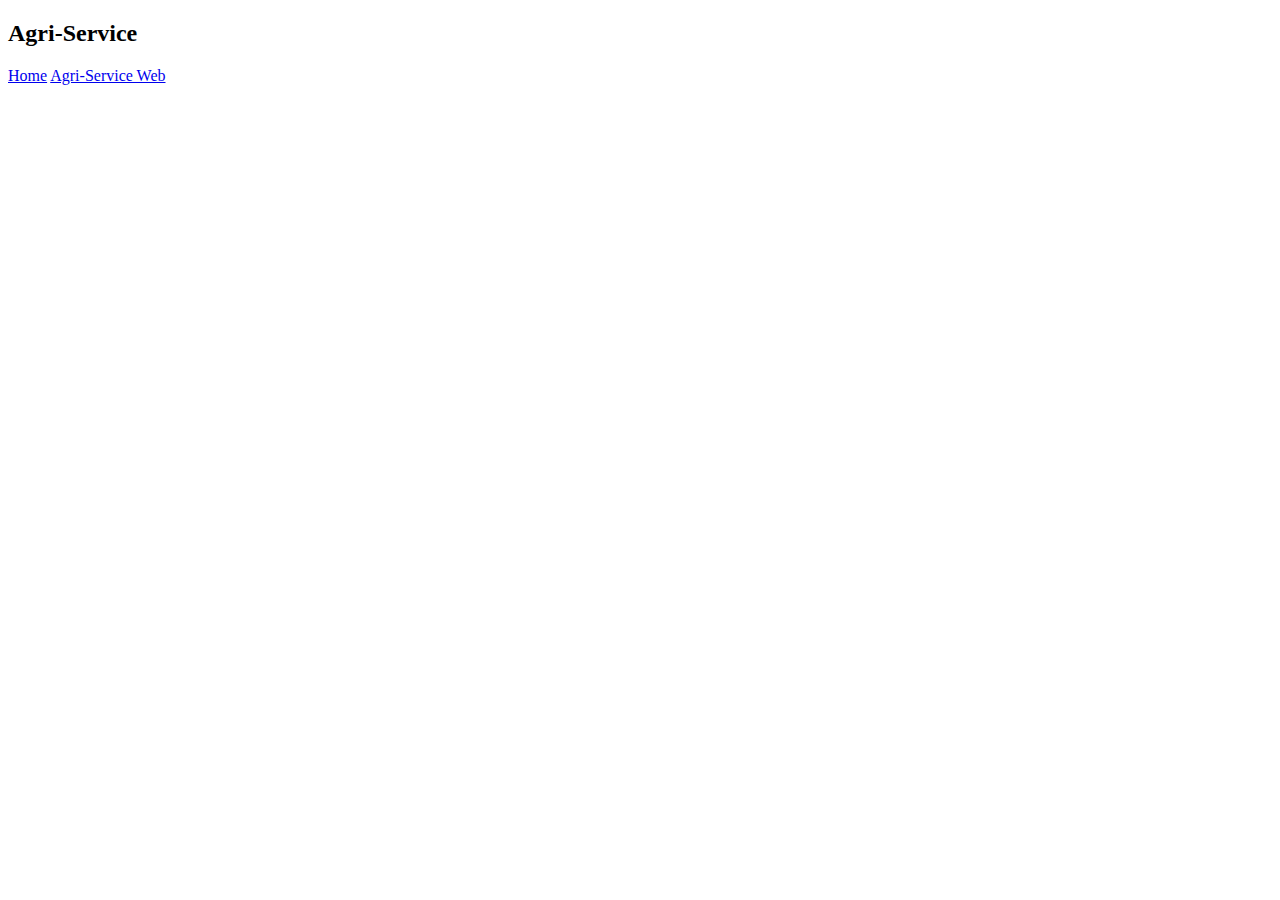
==== website/about.html @ 3cd6e3e3 "added basic page outline" ====
<!DOCTYPE html>
<html lang="en">
<head>
    <meta charset="UTF-8">
    <meta http-equiv="X-UA-Compatible" content="IE=edge">
    <meta name="viewport" content="width=device-width, initial-scale=1.0">
    <title>About Us</title>
</head>
<body>
    <header>
        <nav>
            <div id="nav-left" class="navbar">
                <h2>Agri-Service</h2>
            </div>
            <div id="nav-right" class="navbar">
                <a href="home.html" class="navlinks">Home</a>
                <a href="agri-service.html" class="navlinks">Agri-Service Web</a>
            </div>
        </nav>
    </header>
    
</body>
</html>
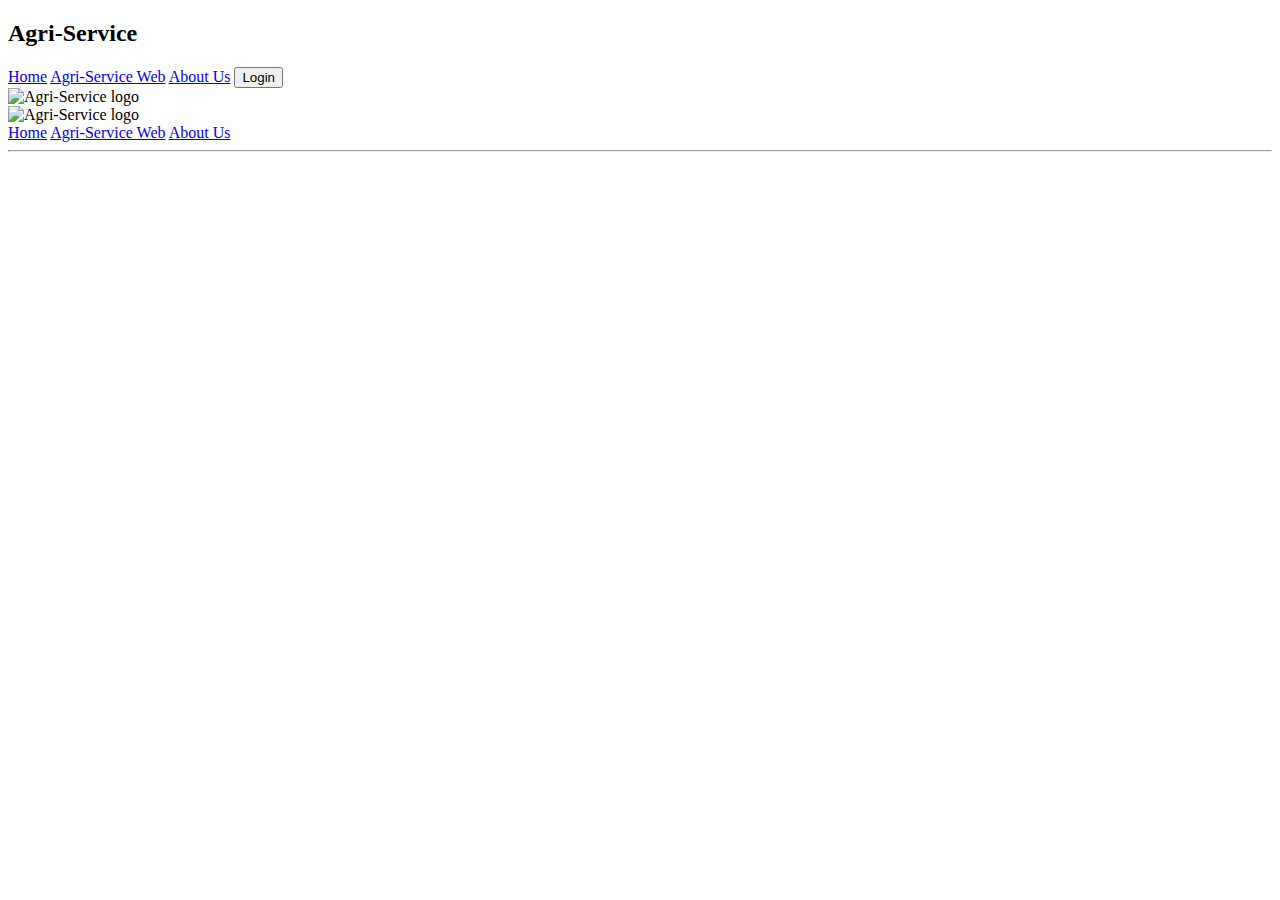
==== commit 523b815f: "updated basic page outline" ====
--- a/website/about.html
+++ b/website/about.html
@@ -13,11 +13,52 @@
                 <h2>Agri-Service</h2>
             </div>
             <div id="nav-right" class="navbar">
-                <a href="home.html" class="navlinks">Home</a>
-                <a href="agri-service.html" class="navlinks">Agri-Service Web</a>
+                <a href="home.html" class="navlinks header">Home</a>
+                <a href="agri-service.html" class="navlinks header">Agri-Service Web</a>
+                <a href="about.html" class="navlinks header">About Us</a>
+
+                <!-- login button -->
+                <button>Login</button>
             </div>
         </nav>
+
+        <div>
+            <!-- logo -->
+            <img src="" alt="Agri-Service logo">
+            <!-- mission statement -->
+        </div>
     </header>
-    
+
+    <article>
+
+    </article>
+
+    <footer>
+        <nav>
+            <section>
+                <div>
+                    <!-- logo -->
+                    <img src="" alt="Agri-Service logo">
+                    
+                    <!-- mission statement -->
+                    <!-- tagline -->
+                    
+                </div>
+                <div>
+                    <a href="home.html" class="navlinks header">Home</a>
+                    <a href="agri-service.html" class="navlinks header">Agri-Service Web</a>
+                    <a href="about.html" class="navlinks header">About Us</a>
+                </div>
+                <div>
+                    <!-- contact info -->
+                </div>
+                
+            </section>
+            <hr>
+            <section>
+                <!-- legal things -->
+            </section>
+        </nav>
+    </footer>
 </body>
 </html>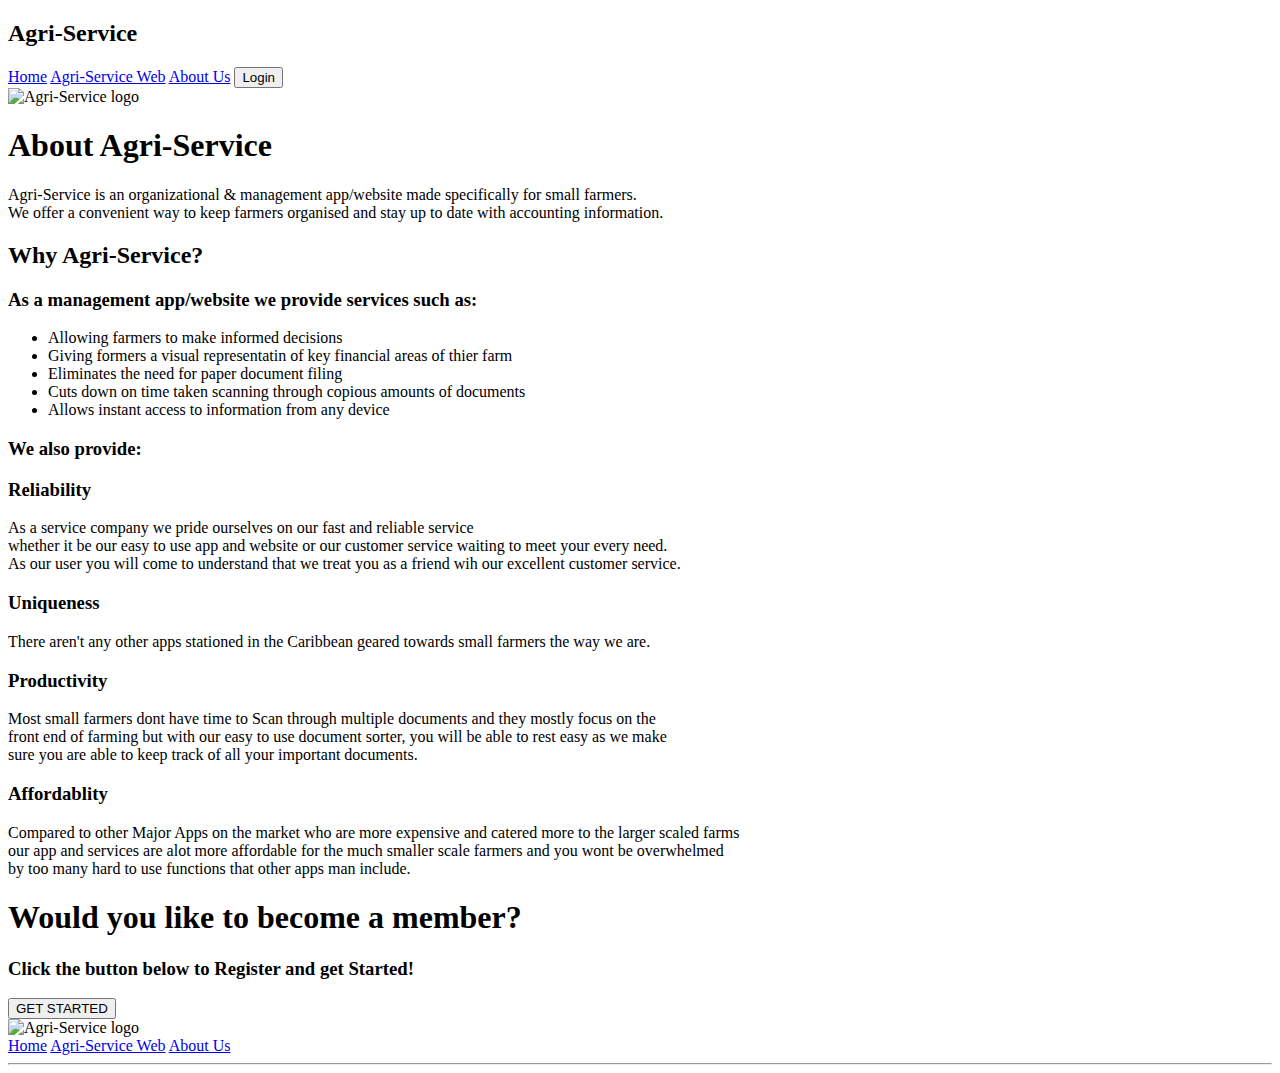
==== commit 4ec9c9b5: "finished agri-service page, starting about page" ====
--- a/website/about.html
+++ b/website/about.html
@@ -30,6 +30,45 @@
     </header>
 
     <article>
+<h1>About Agri-Service</h1>
+
+    <p>Agri-Service is an organizational & management app/website made specifically for small farmers.<br>
+    We offer a convenient way to keep farmers organised and stay up to date with accounting information.</p>
+
+<h2>Why Agri-Service?</h2>
+
+<h3>As a management app/website we provide services such as:</h3>
+<ul>
+    <li>Allowing farmers to make informed decisions</li>
+    <li>Giving formers a visual representatin of key financial areas of thier farm</li>
+    <li>Eliminates the need for paper document filing</li>
+    <li>Cuts down on time taken scanning through copious amounts of documents</li>
+    <li>Allows instant access to information from any device</li>
+</ul>
+<h3>We also provide:</h3>
+
+<h3>Reliability</h3>
+<p>As a service company we pride ourselves on our fast and reliable service<br>
+whether it be our easy to use app and website or our customer service waiting to meet your every need.<br>
+As our user you will come to understand that we treat you as a friend wih our excellent customer service.</p>
+
+<h3>Uniqueness</h3>
+<p>There aren't any other apps stationed in the Caribbean geared towards small farmers the way we are.</p>
+
+<h3>Productivity</h3>
+<p>Most small farmers dont have time to Scan through multiple documents and they mostly focus on the<br> front end of farming
+but with our easy to use document sorter, you will be able to rest easy as we make<br> sure you are able to keep track of all your important documents.</p>
+
+<h3>Affordablity</h3>
+<p>Compared to other Major Apps on the market who are more expensive and catered more to the larger scaled farms<br>
+our app and services are alot more affordable for the much smaller scale farmers and you wont be overwhelmed<br> 
+by too many hard to use functions that other apps man include.</p>
+
+<!--this is optional if u want to keep this in or not-->
+<h1>Would you like to become a member?</h1>
+<h3>Click the button below to Register and get Started!</h3>
+<!--the button will carry you to a register form but i dont think it need to be functional-->
+<button>GET STARTED</button>
 
     </article>
 
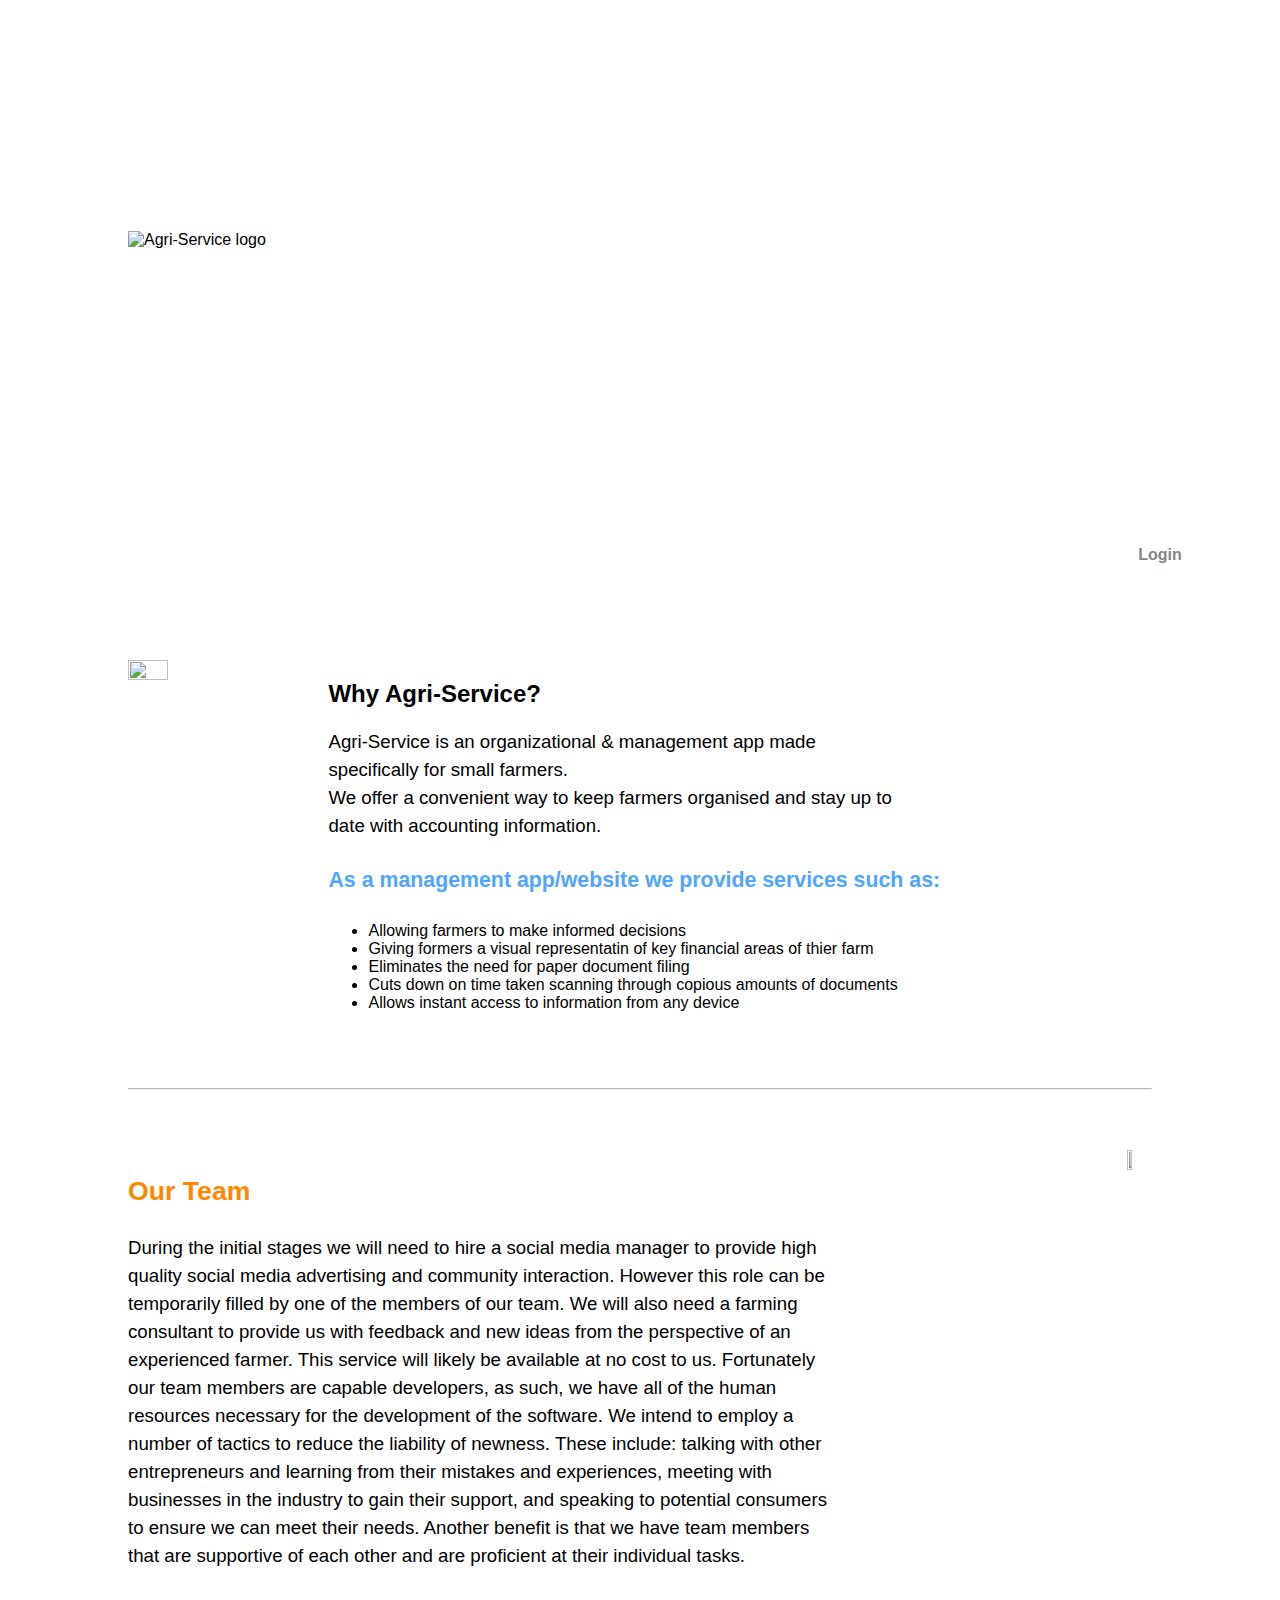
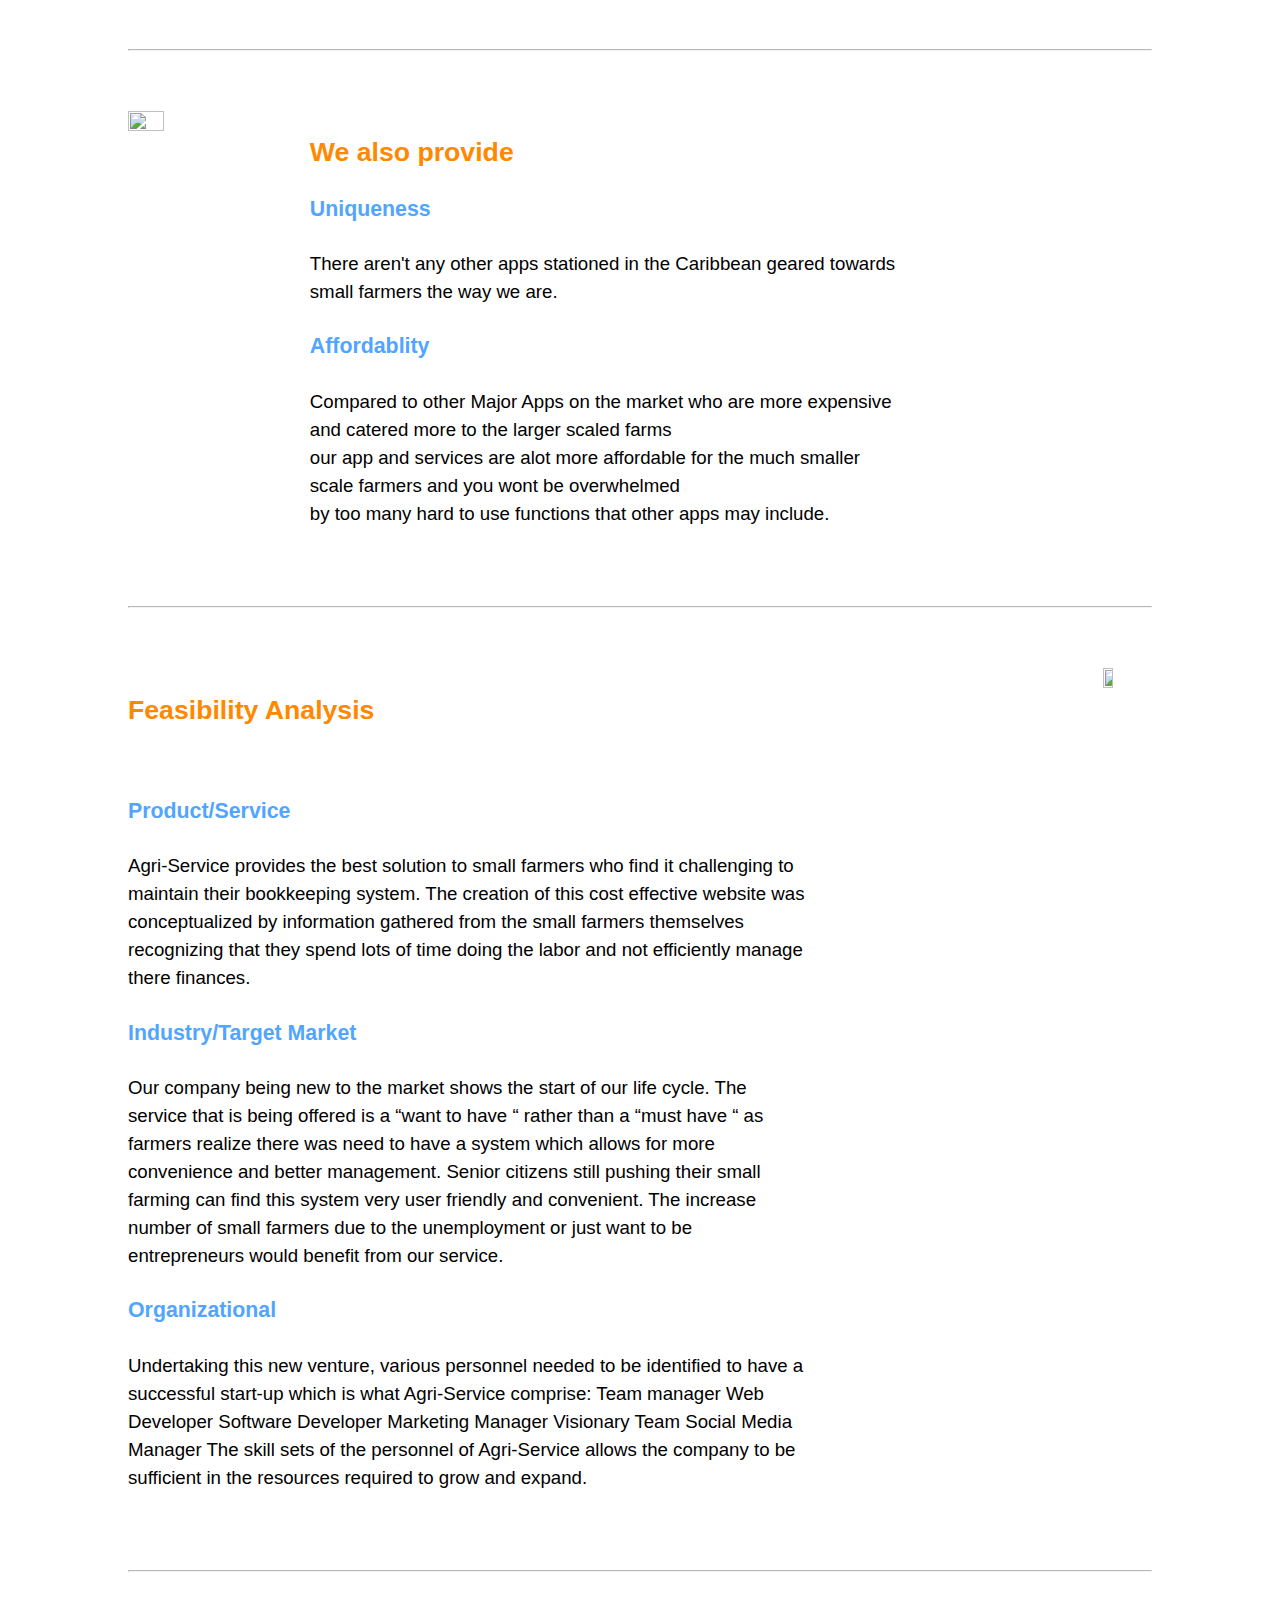
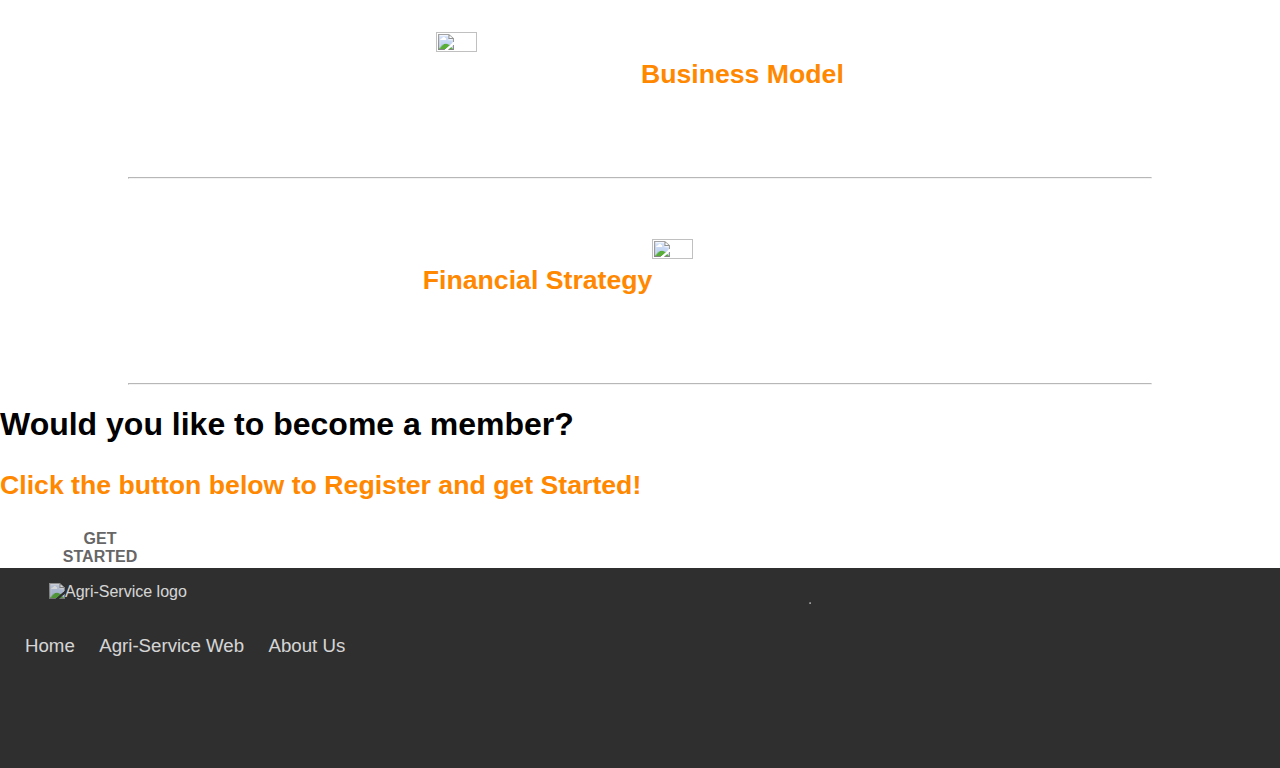
==== commit 9e7de699: "big updates to about page" ====
--- a/website/about.html
+++ b/website/about.html
@@ -4,65 +4,145 @@
     <meta charset="UTF-8">
     <meta http-equiv="X-UA-Compatible" content="IE=edge">
     <meta name="viewport" content="width=device-width, initial-scale=1.0">
+    <link rel="stylesheet" href="css/about.css">
     <title>About Us</title>
 </head>
+
 <body>
-    <header>
+    <header style='background-image: url("assets/farmland.jpg")'>
+        <div id="header">
+            <!-- logo -->
+            <img class="logo" src="assets/logo.png" alt="Agri-Service logo">
+            <!-- mission statement -->
+            <p id="mission">Empowering small farmers with easy to use<br> farm management software</p>
+        </div>
+        
         <nav>
             <div id="nav-left" class="navbar">
-                <h2>Agri-Service</h2>
-            </div>
-            <div id="nav-right" class="navbar">
                 <a href="home.html" class="navlinks header">Home</a>
                 <a href="agri-service.html" class="navlinks header">Agri-Service Web</a>
                 <a href="about.html" class="navlinks header">About Us</a>
-
+    
+            </div>
+            <div id="nav-right" class="navbar">
+                
                 <!-- login button -->
                 <button>Login</button>
             </div>
         </nav>
-
-        <div>
-            <!-- logo -->
-            <img src="" alt="Agri-Service logo">
-            <!-- mission statement -->
-        </div>
     </header>
 
     <article>
-<h1>About Agri-Service</h1>
+        <section id="intro" class="topic">
+            <img src="assets/logo.png" alt="">
+            <div class="topic">
+                <h2>Why Agri-Service?</h2>
 
-    <p>Agri-Service is an organizational & management app/website made specifically for small farmers.<br>
-    We offer a convenient way to keep farmers organised and stay up to date with accounting information.</p>
+                <p>
+                    Agri-Service is an organizational & management app made specifically for small farmers.<br>
+                    We offer a convenient way to keep farmers organised and stay up to date with accounting information.
+                </p>
+                    
+                <h4>As a management app/website we provide services such as:</h4>
+                <ul>
+                    <li>Allowing farmers to make informed decisions</li>
+                    <li>Giving formers a visual representatin of key financial areas of thier farm</li>
+                    <li>Eliminates the need for paper document filing</li>
+                    <li>Cuts down on time taken scanning through copious amounts of documents</li>
+                    <li>Allows instant access to information from any device</li>
+                </ul>
+            </div>
+        </section>
+        <hr>
+        <section id="team" class="topic">
+            <div class="topic">
+                <h3>Our Team</h3>
+                <p>
+                    During the initial stages we will need to hire a social media manager to provide high quality social media
+                    advertising and community interaction. However this role can be temporarily filled by one of the members of
+                    our team. We will also need a farming consultant to provide us with feedback and new ideas from the 
+                    perspective of an experienced farmer. This service will likely be available at no cost to us. Fortunately 
+                    our team members are capable developers, as such, we have all of the human resources necessary for the 
+                    development of the software.
+                    We intend to employ a number of tactics to reduce the liability of newness. These include: talking with other 
+                    entrepreneurs and learning from their mistakes and experiences, meeting with businesses in the industry to 
+                    gain their support, and speaking to potential consumers to ensure we can meet their needs. Another benefit 
+                    is that we have team members that are supportive of each other and are proficient at their individual tasks.
+                </p>
+            </div>
+            <img src="assets/logo.png" alt="">
+        </section>
+        <hr>
+        <section id="team" class="topic">
+            <img src="assets/logo.png" alt="">
+            <div class="topic">
+                <h3>We also provide</h3>
+                
+                <h4>Uniqueness</h4>
+                <p>There aren't any other apps stationed in the Caribbean geared towards small farmers the way we are.</p>
+                
+                <h4>Affordablity</h4>
+                <p>Compared to other Major Apps on the market who are more expensive and catered more to the larger scaled farms<br>
+                    our app and services are alot more affordable for the much smaller scale farmers and you wont be overwhelmed<br> 
+                    by too many hard to use functions that other apps may include.</p>
+                </div>
+        </section>
+        <hr>
+        <section id="feasibility" class="topic">
+            <div class="topic">
+                <h3>Feasibility Analysis</h3>
+                <br>
 
-<h2>Why Agri-Service?</h2>
-
-<h3>As a management app/website we provide services such as:</h3>
-<ul>
-    <li>Allowing farmers to make informed decisions</li>
-    <li>Giving formers a visual representatin of key financial areas of thier farm</li>
-    <li>Eliminates the need for paper document filing</li>
-    <li>Cuts down on time taken scanning through copious amounts of documents</li>
-    <li>Allows instant access to information from any device</li>
-</ul>
-<h3>We also provide:</h3>
-
-<h3>Reliability</h3>
-<p>As a service company we pride ourselves on our fast and reliable service<br>
-whether it be our easy to use app and website or our customer service waiting to meet your every need.<br>
-As our user you will come to understand that we treat you as a friend wih our excellent customer service.</p>
-
-<h3>Uniqueness</h3>
-<p>There aren't any other apps stationed in the Caribbean geared towards small farmers the way we are.</p>
-
-<h3>Productivity</h3>
-<p>Most small farmers dont have time to Scan through multiple documents and they mostly focus on the<br> front end of farming
-but with our easy to use document sorter, you will be able to rest easy as we make<br> sure you are able to keep track of all your important documents.</p>
-
-<h3>Affordablity</h3>
-<p>Compared to other Major Apps on the market who are more expensive and catered more to the larger scaled farms<br>
-our app and services are alot more affordable for the much smaller scale farmers and you wont be overwhelmed<br> 
-by too many hard to use functions that other apps man include.</p>
+                <h4>Product/Service</h4>
+                <p>
+                    Agri-Service provides the best solution to small farmers who find it challenging to maintain their bookkeeping 
+                    system. The creation of this cost effective website was conceptualized by information gathered from the small 
+                    farmers themselves recognizing that they spend lots of time doing the labor and not efficiently manage there 
+                    finances. 
+                </p>
+                <h4>Industry/Target Market</h4>
+                </p>
+                <p>
+                    Our company being new to the market shows the start of our life cycle. The service that is being offered is a 
+                    “want to have “ rather than a “must have “ as farmers realize there was need to have a system which allows for 
+                    more convenience and better management. Senior citizens still pushing their small farming can find this system 
+                    very user friendly and convenient.  The increase number of small farmers due to the unemployment or just want 
+                    to be entrepreneurs would benefit from our service. 
+                </p>
+                <h4>Organizational</h4>
+                <p>
+                    Undertaking this new venture, various personnel needed to be identified to have a successful start-up which 
+                    is what Agri-Service comprise:
+                    Team manager
+                    Web Developer
+                    Software Developer
+                    Marketing Manager  
+                    Visionary Team
+                    Social Media Manager
+                    The skill sets of the personnel of Agri-Service allows the company to be sufficient in the resources required 
+                    to grow and expand. 
+                </p>
+            </div>
+            <img src="assets/logo.png" alt="">
+        </section>
+        <hr>
+        <section id="businessmodel" class="topic">
+            <img src="assets/logo.png" alt="">
+            <div class="topic">
+                <h3>Business Model</h3>
+                <p></p>
+            </div>
+        </section>
+        <hr>
+        <section id="Financial Strategy" class="topic">
+            <div class="topic">
+                <h3>Financial Strategy</h3>
+                <p></p>
+            </div>
+            <img src="assets/logo.png" alt="">
+        </section>
+        <hr>
+        
 
 <!--this is optional if u want to keep this in or not-->
 <h1>Would you like to become a member?</h1>
@@ -77,7 +157,7 @@
             <section>
                 <div>
                     <!-- logo -->
-                    <img src="" alt="Agri-Service logo">
+                    <img class="logo" src="assets/logo.png" alt="Agri-Service logo">
                     
                     <!-- mission statement -->
                     <!-- tagline -->
--- a/website/css/about.css
+++ b/website/css/about.css
@@ -0,0 +1,117 @@
+body {
+    margin: 0;
+    margin-top: 0;
+    font-family: Verdana, Geneva, Tahoma, sans-serif;
+}
+
+footer, nav, section.topic, #header {
+    position: relative;
+    display: flex;
+    flex-direction: row;
+    justify-content: center;
+    width: 100%;
+}
+
+header {
+    height: 600px;
+    background-repeat: no-repeat;
+    background-attachment: fixed;
+    background-size: cover;
+    flex-direction: column;
+}
+
+footer {
+    background-color: #2f2f2f;
+    height: 200px;
+}
+
+hr {
+    margin: 20px;
+    margin-left: 10%;
+    margin-right: 10%;
+    background-color: #a7a7a7;
+    opacity: 0.7;
+}
+
+nav {
+    float: inline-end;
+    align-items: center;
+    justify-content: space-between;
+    height: 20%;
+    opacity: 0.8;
+    color: #ffffff;
+    margin: 15px;
+}
+
+section.topic {
+    width: 80%;
+    margin: 60px;
+    margin-left: 10%;
+    margin-right: 10%;
+    justify-content: center;
+}
+
+h3 {
+    color: #ff8800;
+    font-size: 20pt;
+}
+h4 {
+    color: #51a5ff;
+    font-size: 16pt;
+}
+p {
+    font-size: 14pt;
+    max-width: 70%;
+    line-height: 1.5;
+}
+
+img {
+    width: 20%;
+    height: fit-content;
+}
+
+button {
+    height: 40px;
+    width: 100px;
+    margin-left: 50px;
+    margin-right: 55px;
+    background-color: #ffffff;
+    border-radius: 9px;
+    color: #676666;
+    font-size: 12pt;
+    border: none;
+    font-weight: bold;
+}
+
+.logo {
+    width: 25%;
+    margin: 10%;
+}
+
+.navlinks {
+    color: inherit;
+    margin: 10px;
+    font-size: 14pt;
+    text-decoration: none;
+}
+
+#header {
+    height: 80%;
+    align-items: center;
+    justify-content: left;
+}
+
+#nav-right {
+    text-align: right;
+}
+
+#mission {
+    font-size: 20pt;
+    color: #ffffff;
+}
+
+
+
+
+
+
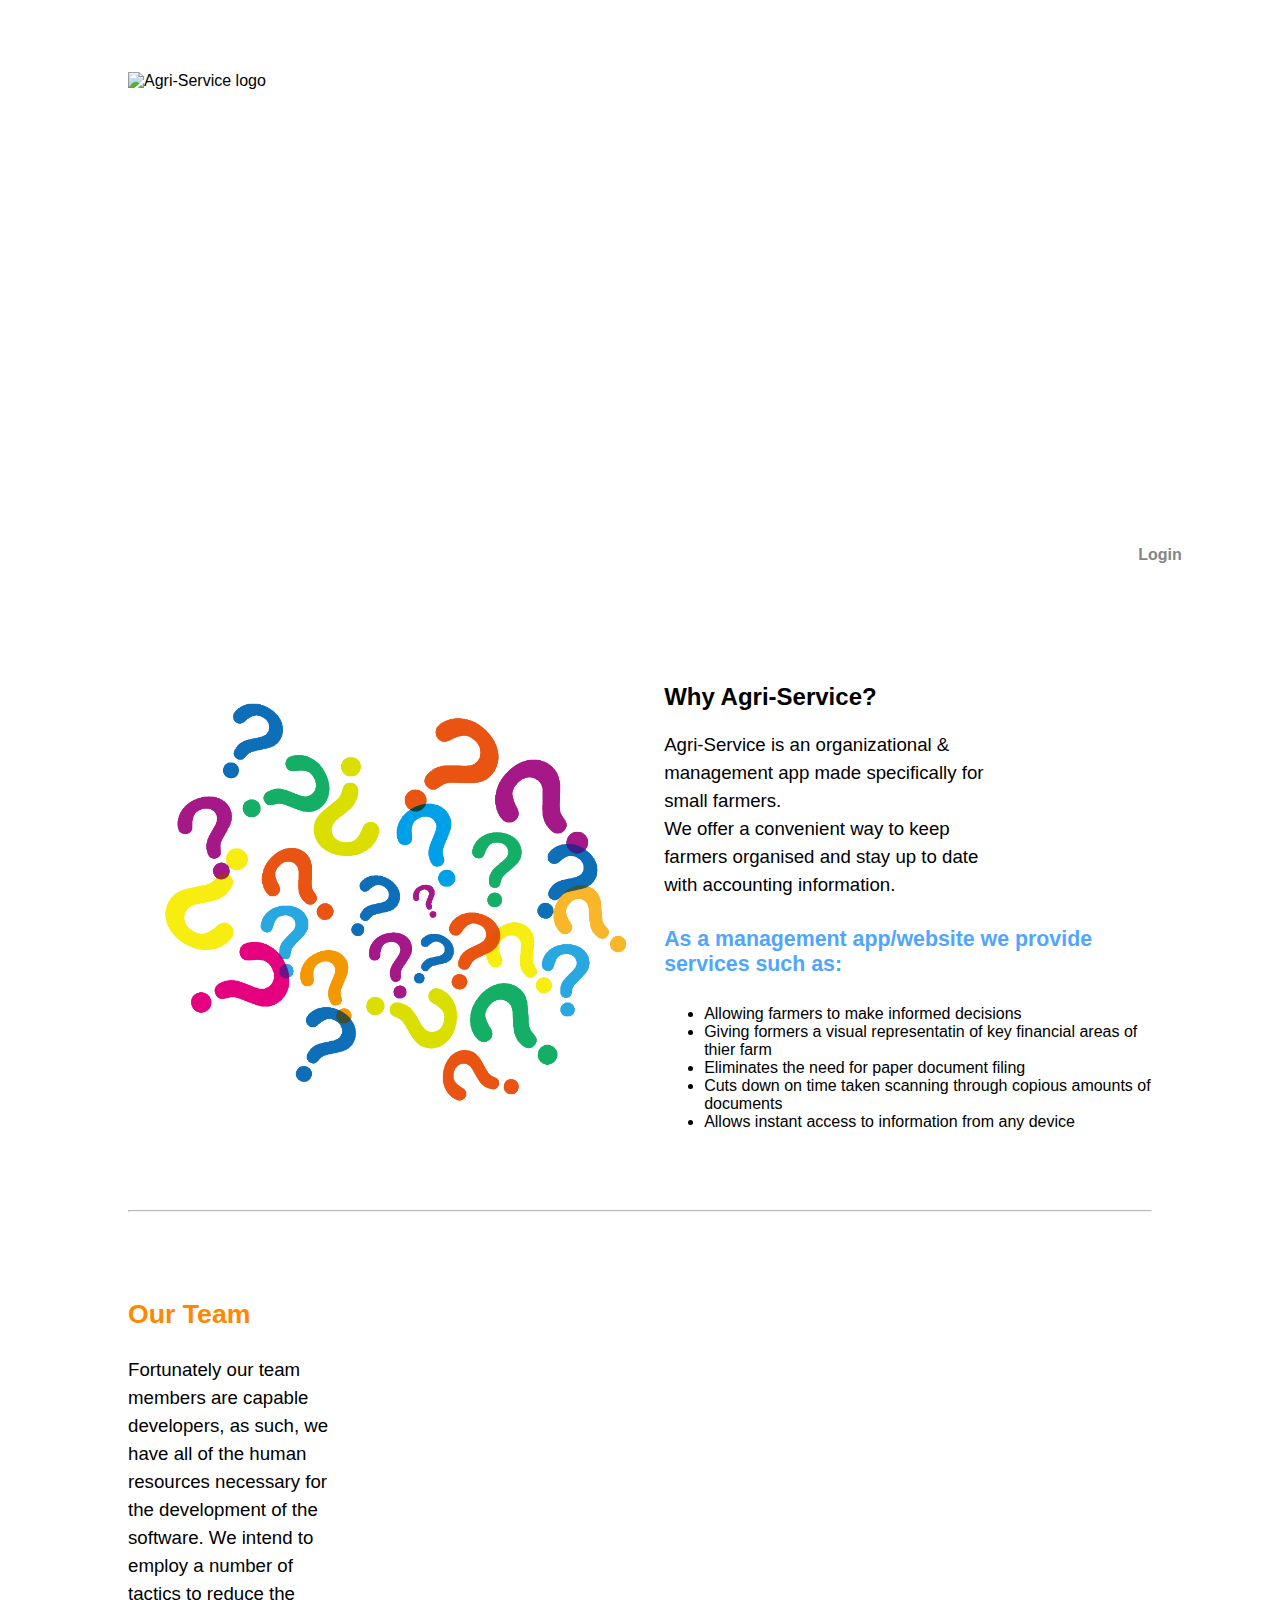
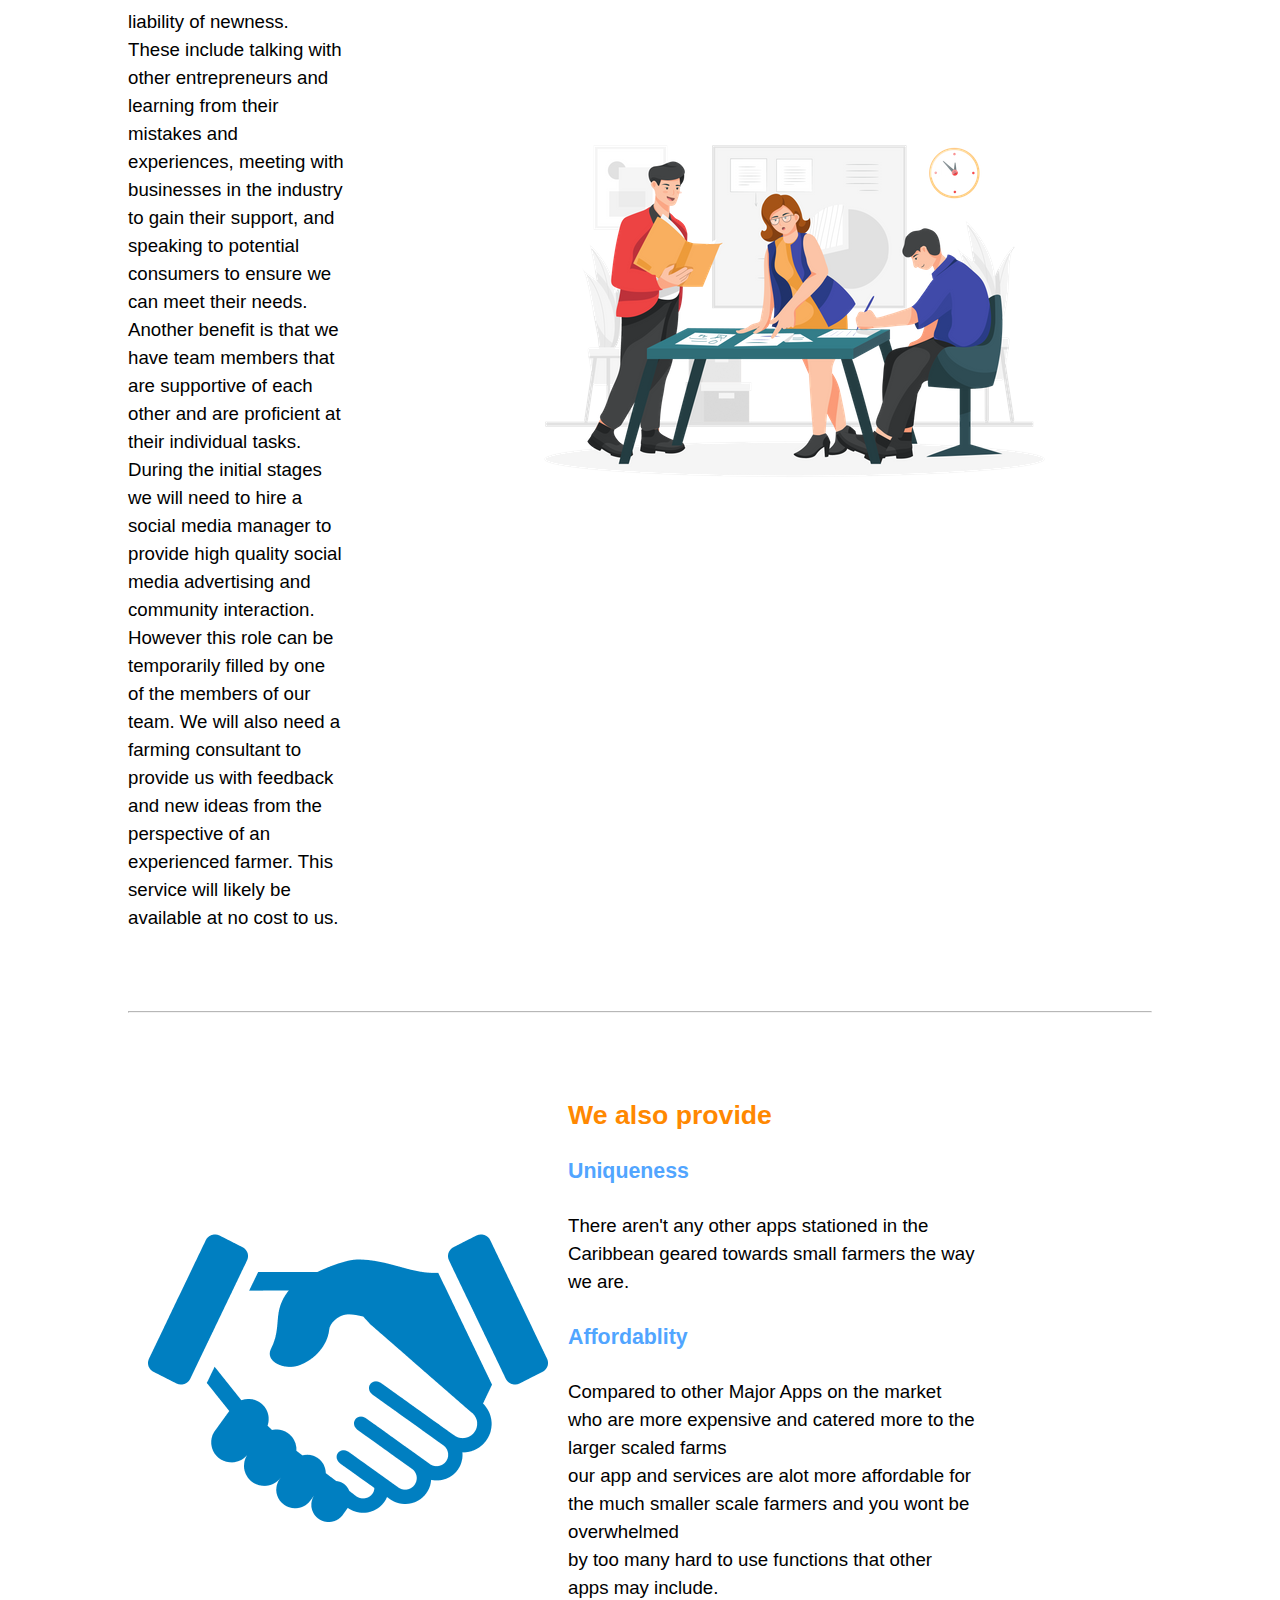
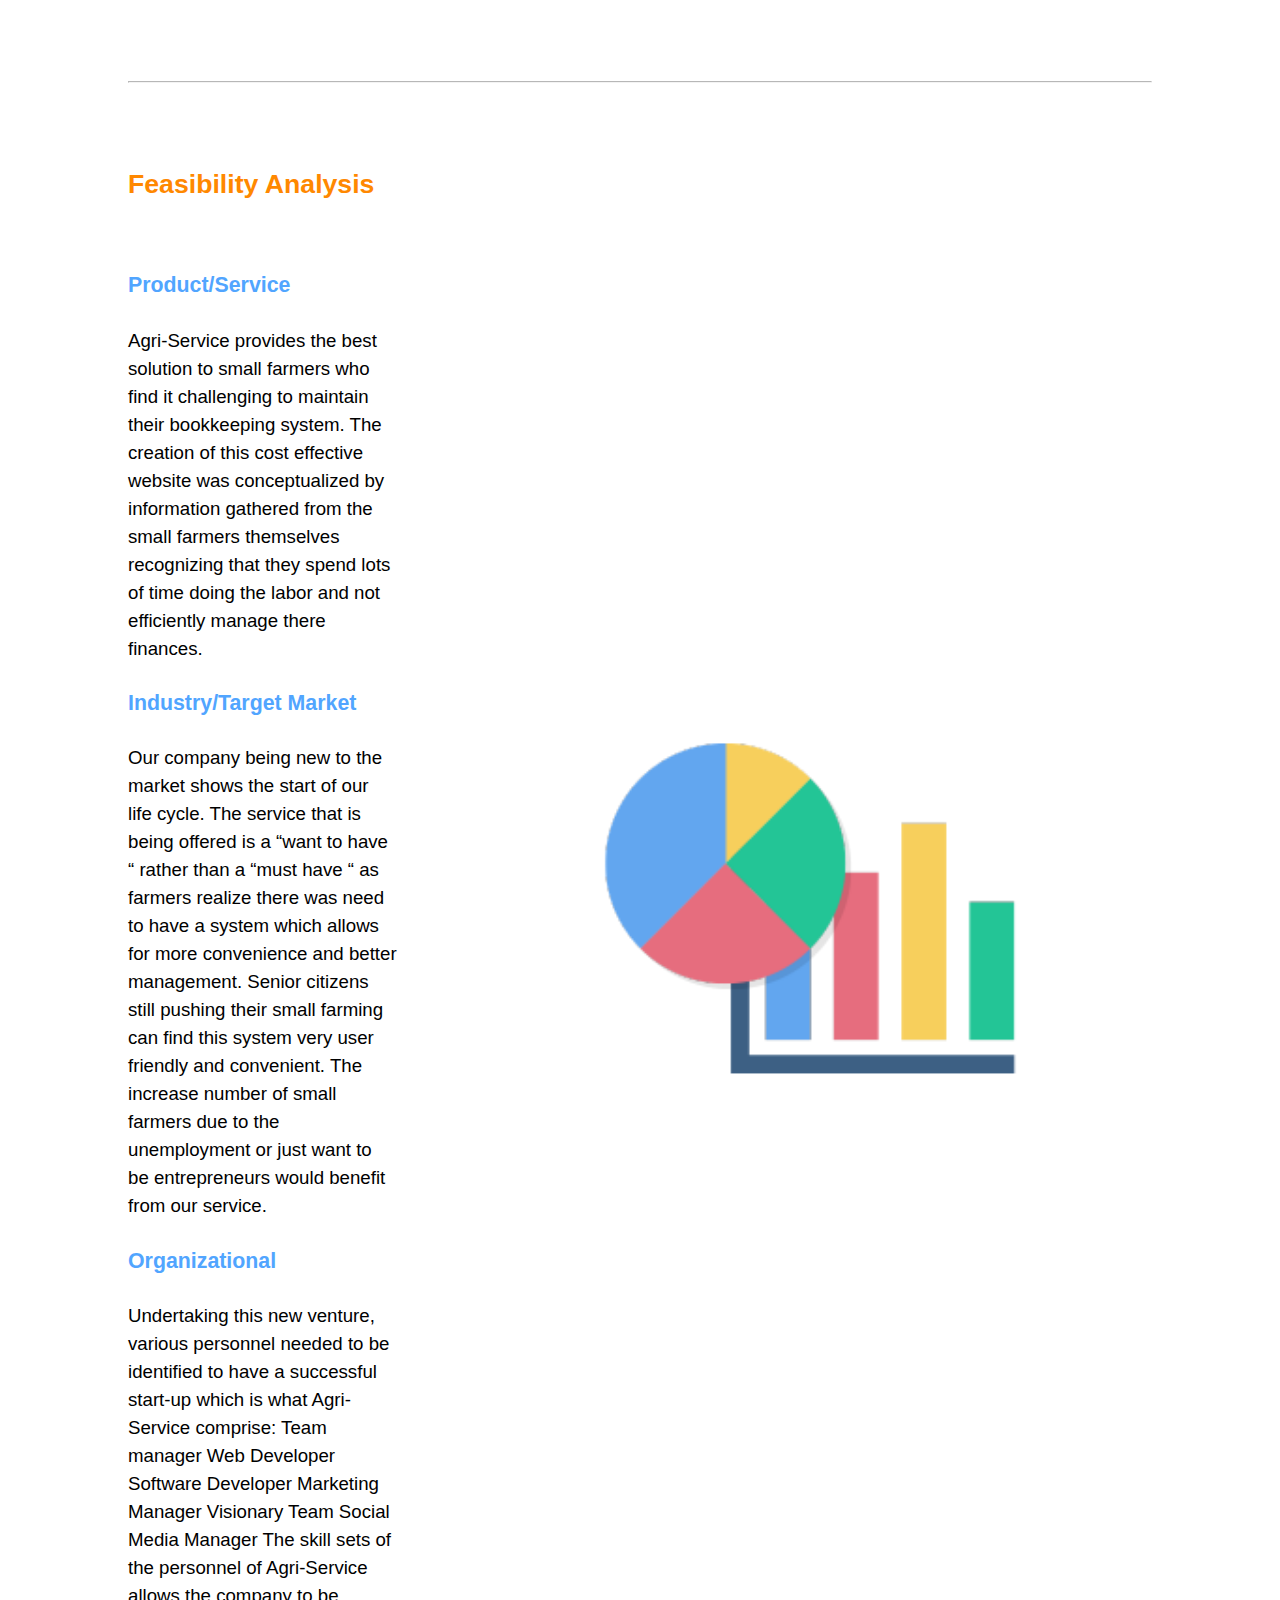
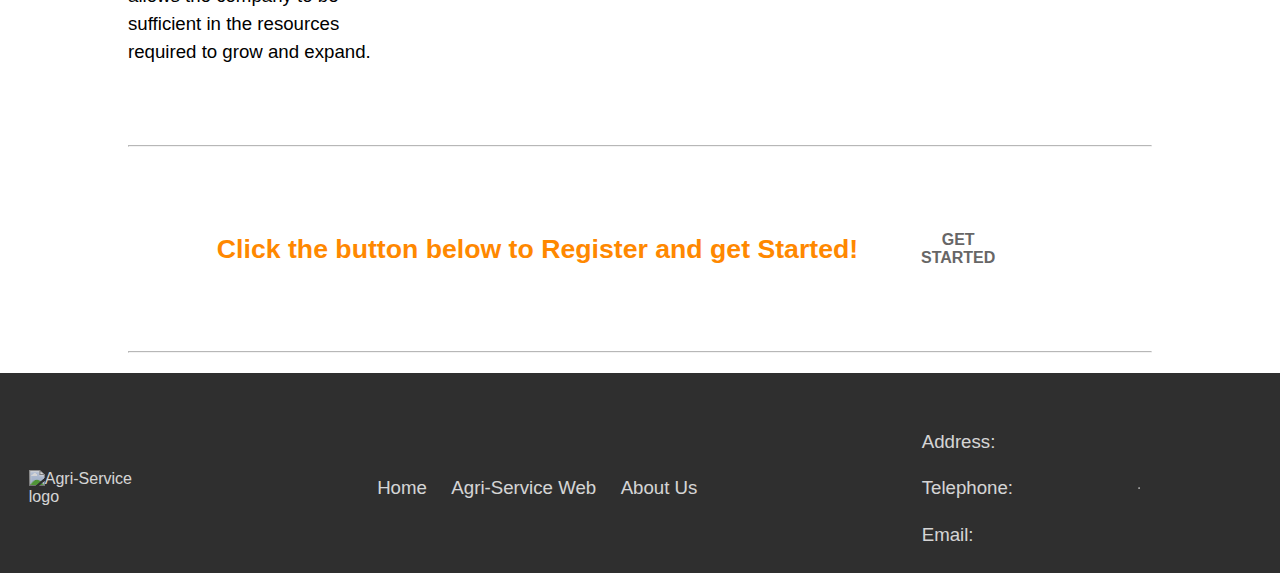
==== commit b154ac94: "webpage finished" ====
--- a/website/about.html
+++ b/website/about.html
@@ -34,7 +34,7 @@
 
     <article>
         <section id="intro" class="topic">
-            <img src="assets/logo.png" alt="">
+            <img class="images" id="question" src="assets/questionmark.png" alt="">
             <div class="topic">
                 <h2>Why Agri-Service?</h2>
 
@@ -58,23 +58,23 @@
             <div class="topic">
                 <h3>Our Team</h3>
                 <p>
+                    Fortunately 
+                    our team members are capable developers, as such, we have all of the human resources necessary for the 
+                    development of the software.
+                    We intend to employ a number of tactics to reduce the liability of newness. These include talking with other 
+                    entrepreneurs and learning from their mistakes and experiences, meeting with businesses in the industry to 
+                    gain their support, and speaking to potential consumers to ensure we can meet their needs. Another benefit 
+                    is that we have team members that are supportive of each other and are proficient at their individual tasks.
                     During the initial stages we will need to hire a social media manager to provide high quality social media
                     advertising and community interaction. However this role can be temporarily filled by one of the members of
                     our team. We will also need a farming consultant to provide us with feedback and new ideas from the 
-                    perspective of an experienced farmer. This service will likely be available at no cost to us. Fortunately 
-                    our team members are capable developers, as such, we have all of the human resources necessary for the 
-                    development of the software.
-                    We intend to employ a number of tactics to reduce the liability of newness. These include: talking with other 
-                    entrepreneurs and learning from their mistakes and experiences, meeting with businesses in the industry to 
-                    gain their support, and speaking to potential consumers to ensure we can meet their needs. Another benefit 
-                    is that we have team members that are supportive of each other and are proficient at their individual tasks.
-                </p>
+                    perspective of an experienced farmer. This service will likely be available at no cost to us.
             </div>
-            <img src="assets/logo.png" alt="">
+            <img class="images" src="assets/team.png" alt="">
         </section>
         <hr>
         <section id="team" class="topic">
-            <img src="assets/logo.png" alt="">
+            <img src="assets/weoffer.png" alt="">
             <div class="topic">
                 <h3>We also provide</h3>
                 
@@ -123,41 +123,25 @@
                     to grow and expand. 
                 </p>
             </div>
-            <img src="assets/logo.png" alt="">
+            <img class="images" id="feasibility" src="assets/feasibility.png" alt="">
         </section>
         <hr>
-        <section id="businessmodel" class="topic">
-            <img src="assets/logo.png" alt="">
-            <div class="topic">
-                <h3>Business Model</h3>
-                <p></p>
-            </div>
+        <section class="topic">
+            <!--this is optional if u want to keep this in or not-->
+            <h3>Click the button below to Register and get Started!</h3>
+            <!--the button will carry you to a register form but i dont think it need to be functional-->
+            <button>GET STARTED</button>
         </section>
         <hr>
-        <section id="Financial Strategy" class="topic">
-            <div class="topic">
-                <h3>Financial Strategy</h3>
-                <p></p>
-            </div>
-            <img src="assets/logo.png" alt="">
-        </section>
-        <hr>
-        
-
-<!--this is optional if u want to keep this in or not-->
-<h1>Would you like to become a member?</h1>
-<h3>Click the button below to Register and get Started!</h3>
-<!--the button will carry you to a register form but i dont think it need to be functional-->
-<button>GET STARTED</button>
 
     </article>
 
     <footer>
-        <nav>
-            <section>
-                <div>
+        <nav class="footer">
+            <section class="footer">
+                <div id="logocontainer">
                     <!-- logo -->
-                    <img class="logo" src="assets/logo.png" alt="Agri-Service logo">
+                    <img id="footerlogo" class="logo" src="assets/logo.png" alt="Agri-Service logo">
                     
                     <!-- mission statement -->
                     <!-- tagline -->
@@ -170,6 +154,9 @@
                 </div>
                 <div>
                     <!-- contact info -->
+                    <p>Address: </p>
+                    <p>Telephone: </p>
+                    <p>Email: </p>
                 </div>
                 
             </section>
--- a/website/css/about.css
+++ b/website/css/about.css
@@ -4,7 +4,7 @@
     font-family: Verdana, Geneva, Tahoma, sans-serif;
 }
 
-footer, nav, section.topic, #header {
+footer, nav, section.topic, section.footer, #header {
     position: relative;
     display: flex;
     flex-direction: row;
@@ -49,6 +49,17 @@
     margin-left: 10%;
     margin-right: 10%;
     justify-content: center;
+    align-items: center;
+}
+
+section.footer {
+    width: 100%;
+    align-items: center;
+    justify-content: space-between;
+}
+
+nav.footer {
+    height: 100%;
 }
 
 h3 {
@@ -66,8 +77,9 @@
 }
 
 img {
-    width: 20%;
-    height: fit-content;
+    height: 70%;
+    width: fit-content;
+    margin: 20px;
 }
 
 button {
@@ -110,6 +122,18 @@
     color: #ffffff;
 }
 
+#logocontainer {
+    height: 100%;
+}
+
+#footerlogo {
+    height: 150px;
+    width: max-content;
+}
+
+.images {
+    height: 50vh
+}
 
 
 
